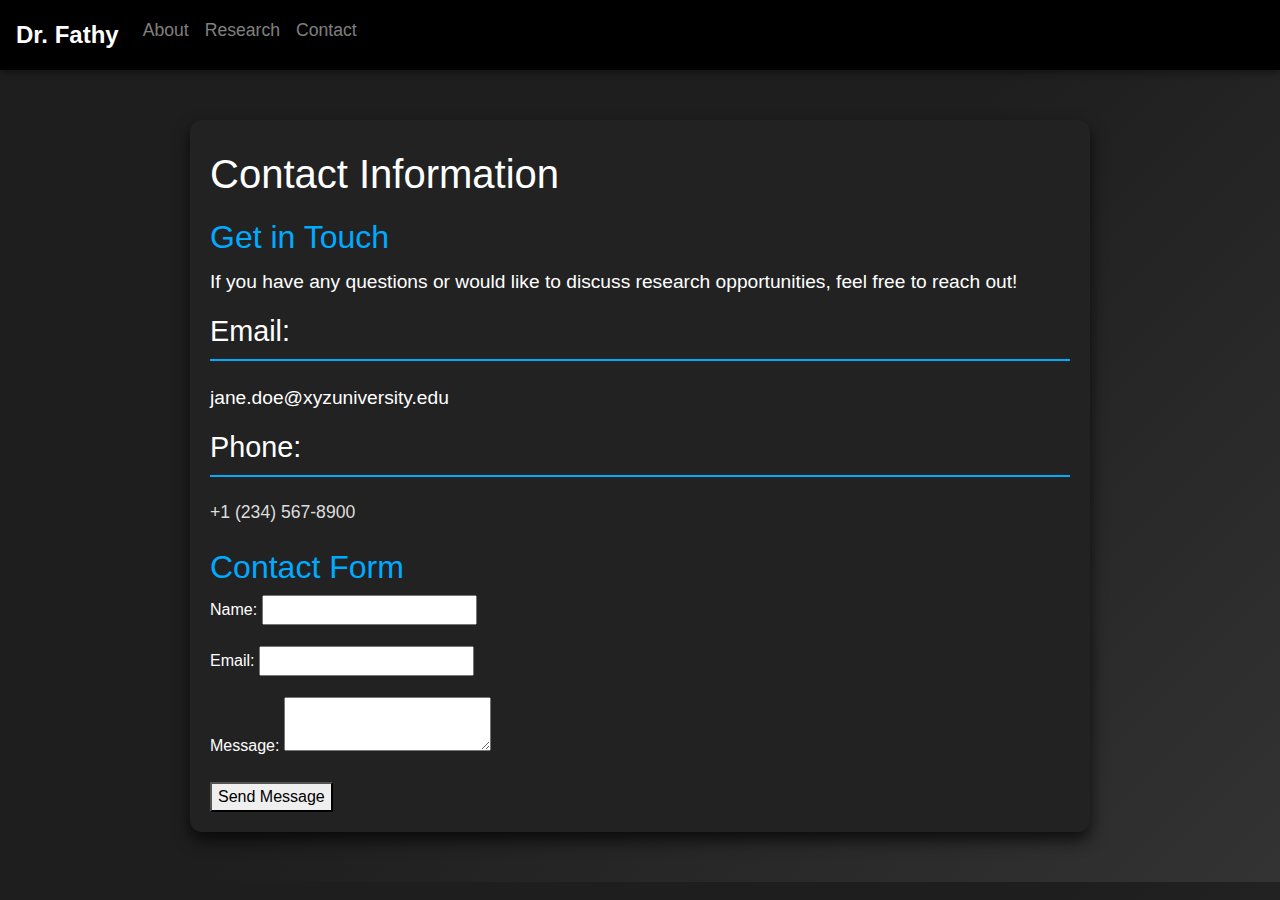
==== contact.html @ 748340c2 "Initial commit" ====
<!DOCTYPE html>
<html lang="en">
    <head>
        <meta charset="UTF-8">
        <meta name="viewport" content="width=device-width, initial-scale=1.0">
        <title>Professor Profile</title>
        <link rel="stylesheet" href="https://maxcdn.bootstrapcdn.com/bootstrap/4.5.2/css/bootstrap.min.css">
        <link rel="stylesheet" href="css/styles.css">
        <script src="js/script.js" defer></script>
    </head>
<body>
    <nav class="navbar sticky-top navbar-expand-md navbar-dark">
        <a class="navbar-brand" href="#">Dr. Fathy</a>
        <div class="collapse navbar-collapse" id="navbarNav">
            <ul class="navbar-nav mr-auto">
                <li class="nav-item">
                    <a class="nav-link" href="index.html">About <span class="sr-only">(current)</span></a>
                </li>
                <li class="nav-item">
                    <a class="nav-link" href="research.html">Research</a>
                </li>
                <li class="nav-item">
                    <a class="nav-link" href="contact.html">Contact</a>
                </li>
                </ul>
        </div>
    </nav>
    
    
        
        <div class="container">
            <h1>Contact Information</h1>
        <div class="contact-details">
            <h2>Get in Touch</h2>
            <p>If you have any questions or would like to discuss research opportunities, feel free to reach out!</p>
            <h3>Email:</h3>
            <p id="email">jane.doe@xyzuniversity.edu</p>
            <h3>Phone:</h3>
            <p id="phone">+1 (234) 567-8900</p>
        </div>
        
        <div class="contact-form">
            <h2>Contact Form</h2>
            <form id="contact-form">
                <div class="form-group">
                    <label for="name">Name:</label>
                    <input type="text" id="name" name="name" required>
                </div>

                <div class="form-group">
                    <label for="email">Email:</label>
                    <input type="email" id="email" name="email" required>
                </div>

                <div class="form-group">
                    <label for="message">Message:</label>
                    <textarea id="message" name="message" required></textarea>
                </div>

                <button type="submit">Send Message</button>
            </form>
        </div>
    </div>
</body>
<!-- Bootstrap JS and dependencies (jQuery and Popper.js) -->
<script src="https://code.jquery.com/jquery-3.5.1.slim.min.js"></script>
<script src="https://cdn.jsdelivr.net/npm/@popperjs/core@2.9.3/dist/umd/popper.min.js"></script>
<script src="https://maxcdn.bootstrapcdn.com/bootstrap/4.5.2/js/bootstrap.min.js"></script>
</html>
---- css/styles.css ----
/* General Styles */
body {
    margin: 0;
    padding: 0;
    font-family: 'Poppins', sans-serif;
    background: linear-gradient(135deg, #1e1e1e 50%, #333 100%);
    color: #fff;
}

.container {
    max-width: 900px;
    margin: 50px auto;
    padding: 20px;
    background-color: #222;
    border-radius: 12px;
    box-shadow: 0 8px 16px rgba(0, 0, 0, 0.7);
}

/* Profile Header */
.profile-header {
    text-align: center;
    margin-bottom: 30px;
}

.profile-img {
    width: 150px;
    height: 150px;
    border-radius: 50%;
    border: 4px solid #555;
    box-shadow: 0 4px 10px rgba(0, 0, 0, 0.5);
    transition: transform 0.3s ease;
}

.profile-img:hover {
    transform: scale(1.05);
}

h1 {
    font-size: 2.5rem;
    margin: 10px 0;
}

h2 {
    font-size: 2rem;
    color: #00aaff;
    font-weight: 500;
}

h3 {
    font-size: 1.8rem;
    color: #fff;
    border-bottom: 2px solid #555;
    padding-bottom: 10px;
    margin-bottom: 20px;
}

p, li {
    font-size: 1.2rem;
    line-height: 1.8;
    margin-bottom: 15px;
}

/* Section Styling */
.section {
    margin-bottom: 50px;
}

ul {
    list-style-type: disc;
    padding-left: 20px;
}

li {
    font-size: 1.1rem;
    line-height: 1.6;
    margin-bottom: 10px;
}


/* Publications & Books Section */
.publications-section, .books-section {
    background-color: #1a1a1a; /* Dark background for the entire section */
    padding: 30px;
    border-radius: 12px; /* Rounded corners for a smooth look */
    box-shadow: 0 8px 16px rgba(0, 0, 0, 0.6); /* Shadow for depth */
    margin-bottom: 40px; /* Space between sections */
}

#publications, #books {
    list-style-type: none;
    padding-left: 0;
}

#publications li, #books li {
    margin-bottom: 20px;
    background-color: #222; /* Slightly lighter background for list items */
    border: 1px solid #444; /* Subtle border for separation */
    padding: 20px;
    border-radius: 8px;
    transition: transform 0.3s ease, background-color 0.3s ease;
}

#publications li:hover, #books li:hover {
    background-color: #2a2a2a; /* Lighter on hover for interactivity */
    transform: scale(1.02); /* Slight scale-up effect on hover */
}

#publications li a, #books li a {
    color: #00aaff; /* Bright blue links for contrast */
    text-decoration: none;
    font-weight: bold;
}

#publications li a:hover, #books li a:hover {
    color: #0088cc; /* Slight color change on hover */
    text-decoration: underline;
}

#publications h2, #books h2 {
    margin-top: 40px;
    color: #00aaff;
    border-bottom: 2px solid #555;
    padding-bottom: 10px;
    font-size: 2rem;
}
/* Contact Info */
.contact-link {
    color: #00aaff;
    text-decoration: none;
    font-weight: 500;
    transition: color 0.3s ease;
}

.contact-link:hover {
    color: #0088cc;
}

#phone {
    font-size: 1.1rem;
    margin-top: 10px;
    color: #ddd;
}

/* Navbar Styling */
.navbar {
    background-color: #000000;
    color: #fff;
    box-shadow: 0 4px 6px rgba(0, 0, 0, 0.3);
}

.navbar-brand {
    font-size: 1.5rem;
    font-weight: bold;
    color: #fff;
}

.nav-link {
    font-size: 1.1rem;
    color: #fff;
}

.nav-link:hover {
    color: #ff0000 !important;
}

.navbar-toggler {
    border: none;
    background-color: #fff;
}

/* Researches Page Specific Styles */
.research-content {
    margin-bottom: 40px;
}

h2 {
    margin-top: 20px;
    color: #00aaff;
}

h3 {
    font-size: 1.8rem;
    border-bottom: 2px solid #00aaff;
    padding-bottom: 10px;
    margin-bottom: 20px;
}

/* Responsive Styles */
@media (max-width: 768px) {
    .container {
        margin: 20px;
        padding: 15px;
    }

    h1 {
        font-size: 2rem;
    }

    h2 {
        font-size: 1.5rem;
    }

    h3 {
        font-size: 1.5rem;
    }

    ul {
        padding-left: 15px;
    }

    p, li {
        font-size: 1rem;
    }
    .publications-section, .books-section {
        padding: 20px;
    }

    #publications li, #books li {
        padding: 15px;
    }

    #publications h2, #books h2 {
        font-size: 1.5rem;
    }

}
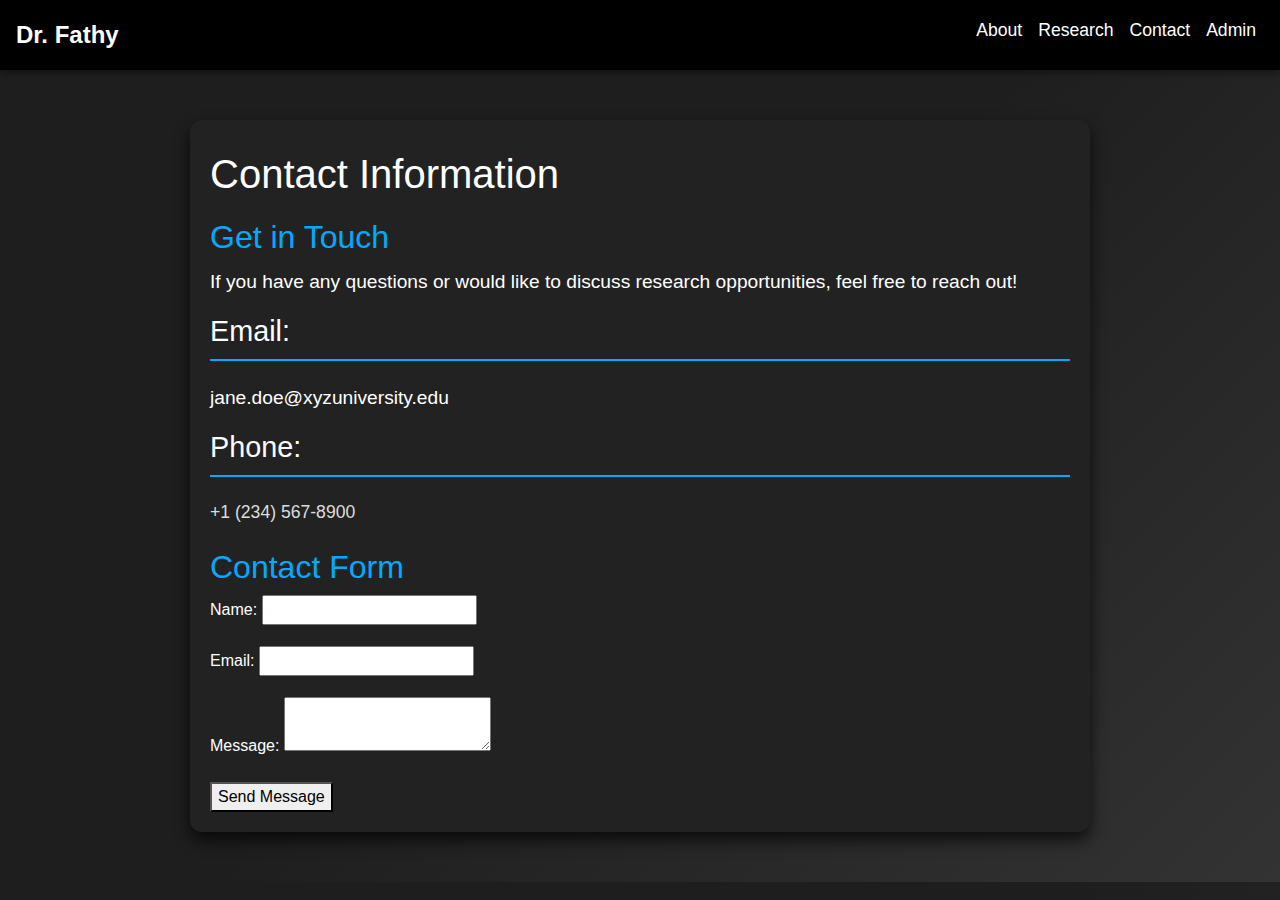
==== commit 616dc62d: "Update contact.html" ====
--- a/contact.html
+++ b/contact.html
@@ -9,12 +9,16 @@
         <script src="js/script.js" defer></script>
     </head>
 <body>
-    <nav class="navbar sticky-top navbar-expand-md navbar-dark">
+ <!-- Navbar -->
+    <nav class="navbar sticky-top navbar-expand-md ">
         <a class="navbar-brand" href="#">Dr. Fathy</a>
+        <button class="navbar-toggler" type="button" data-toggle="collapse" data-target="#navbarNav" aria-controls="navbarNav" aria-expanded="false" aria-label="Toggle navigation">
+            <span class="navbar-toggler-icon"></span>
+        </button>
         <div class="collapse navbar-collapse" id="navbarNav">
-            <ul class="navbar-nav mr-auto">
+            <ul class="navbar-nav ml-auto">
                 <li class="nav-item">
-                    <a class="nav-link" href="index.html">About <span class="sr-only">(current)</span></a>
+                    <a class="nav-link" href="index.html">About</a>
                 </li>
                 <li class="nav-item">
                     <a class="nav-link" href="research.html">Research</a>
@@ -22,7 +26,10 @@
                 <li class="nav-item">
                     <a class="nav-link" href="contact.html">Contact</a>
                 </li>
-                </ul>
+                <li class="nav-item">
+                    <a class="nav-link" href="admin/admin.html">Admin</a>
+                </li>
+            </ul>
         </div>
     </nav>
     
